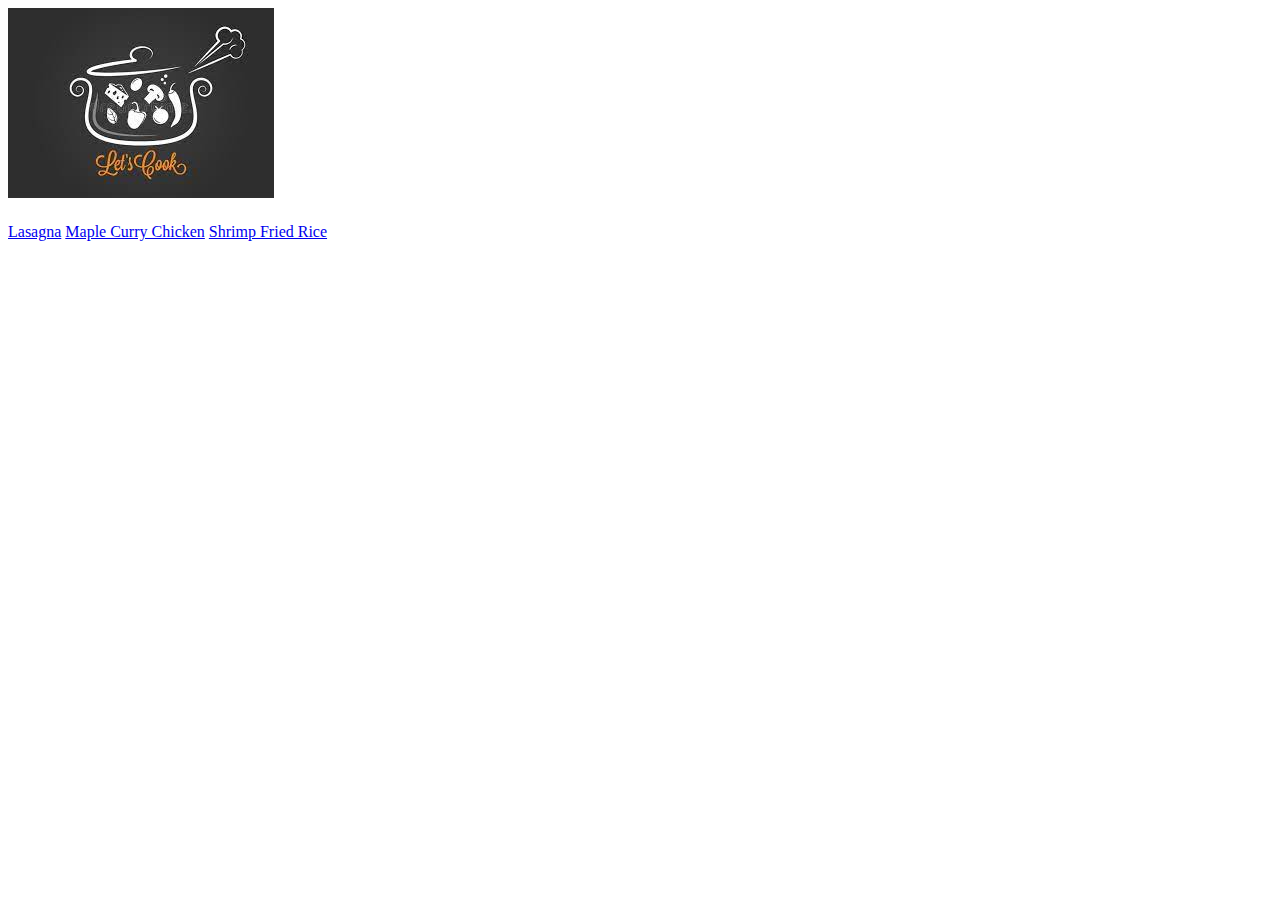
==== index.html @ c44e0c7f "added boilerplate for hmtl, recipes, and completed the recipes for three foods" ====
<!DOCTYPE html>
<html lang="en">
  <head>
    <meta charset="UTF-8">
    <title>Recipes</title>
  </head>

  <body>
    <a href="index.html"><img src="./images/download.jpeg"></a>
    <h1></h1>
    <a href="./recipes/lasagna.html"> Lasagna</a>
    <a href="./recipes/curry_chicken.html"> Maple Curry Chicken</a>
    <a href="./recipes/fried_rice.html">Shrimp Fried Rice</a>
  </body>
</html>
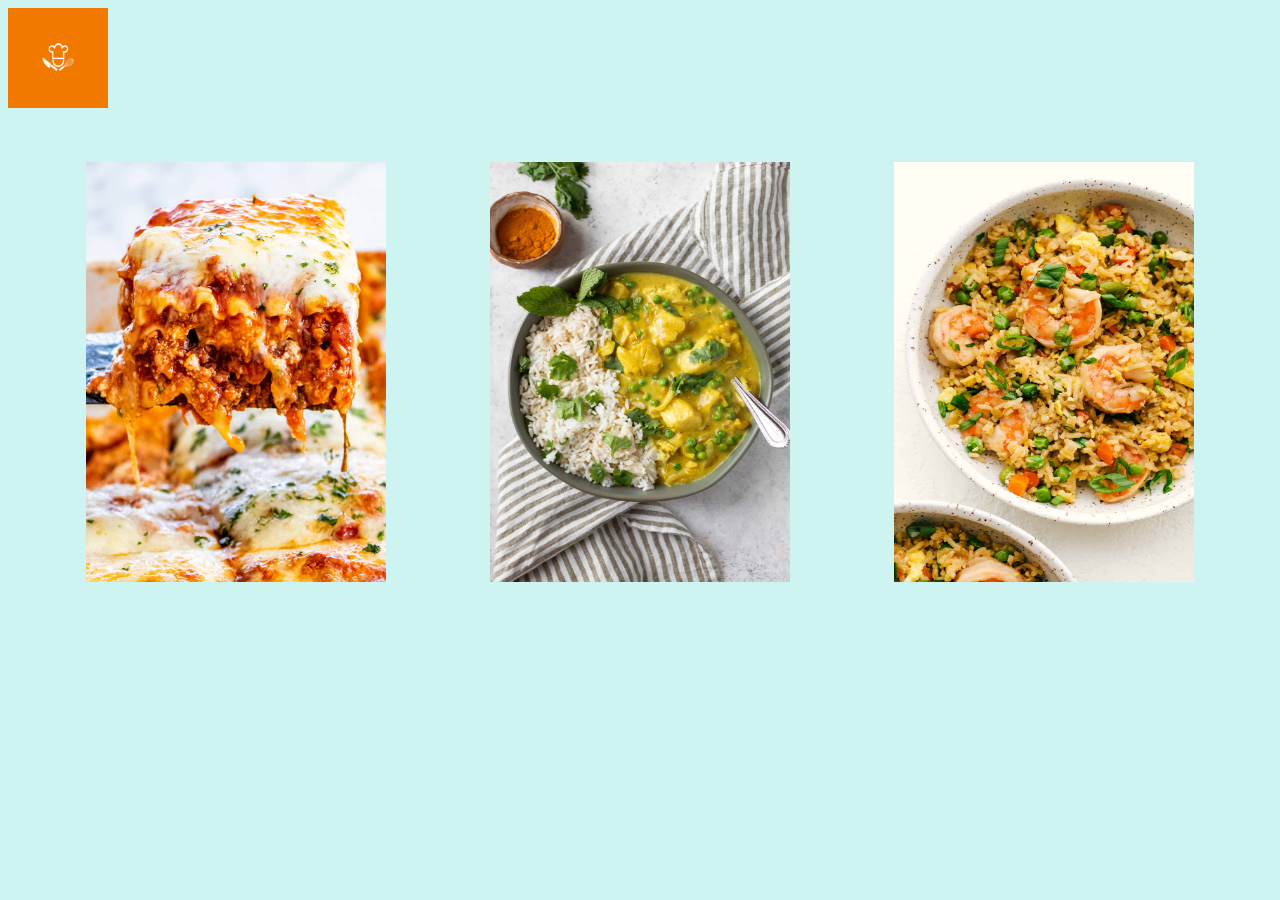
==== commit 34004d1a: "added css for homepage and the recipe pages" ====
--- a/index.html
+++ b/index.html
@@ -1,15 +1,28 @@
 <!DOCTYPE html>
 <html lang="en">
   <head>
+    <link rel="stylesheet" href="./styles.css">
+    <style>div.content {
+      display:inline-block;
+    }
+
+    p {
+      text-align:center;
+    }</style>
     <meta charset="UTF-8">
     <title>Recipes</title>
   </head>
 
   <body>
-    <a href="index.html"><img src="./images/download.jpeg"></a>
-    <h1></h1>
-    <a href="./recipes/lasagna.html"> Lasagna</a>
-    <a href="./recipes/curry_chicken.html"> Maple Curry Chicken</a>
-    <a href="./recipes/fried_rice.html">Shrimp Fried Rice</a>
+    <div class="logo">
+      <a href="index.html"><img src="./images/19966_15916040_2891086_bbf9740f_image.png"></a>
+    </div>
+
+    <div class="container">
+        <a href="./recipes/lasagna.html"><img class="image" src="./images/the-best-lasagna-1.jpeg"><a/>
+          
+        <a href="./recipes/curry_chicken.html"><img class="image" src="./images/creamy-chicken-curry-and-rice-3-scaled.jpeg"></a>
+        <a href="./recipes/fried_rice.html"><img class="image" src="./images/shrimpfriedrice.jpeg"></a>
+    </div>
   </body>
 </html>--- a/styles.css
+++ b/styles.css
@@ -0,0 +1,27 @@
+* {
+    background-color: rgb(205, 244, 241);
+}
+
+.logo img{
+    width: 100px;
+    height: 100px
+}
+
+.container {
+    text-align: center;
+}
+
+.image{
+    width: 300px;
+    height:420px;
+    margin: 50px;
+    
+}
+
+.caption{
+    display: block;
+}
+
+.page {
+    text-align: left;
+}
